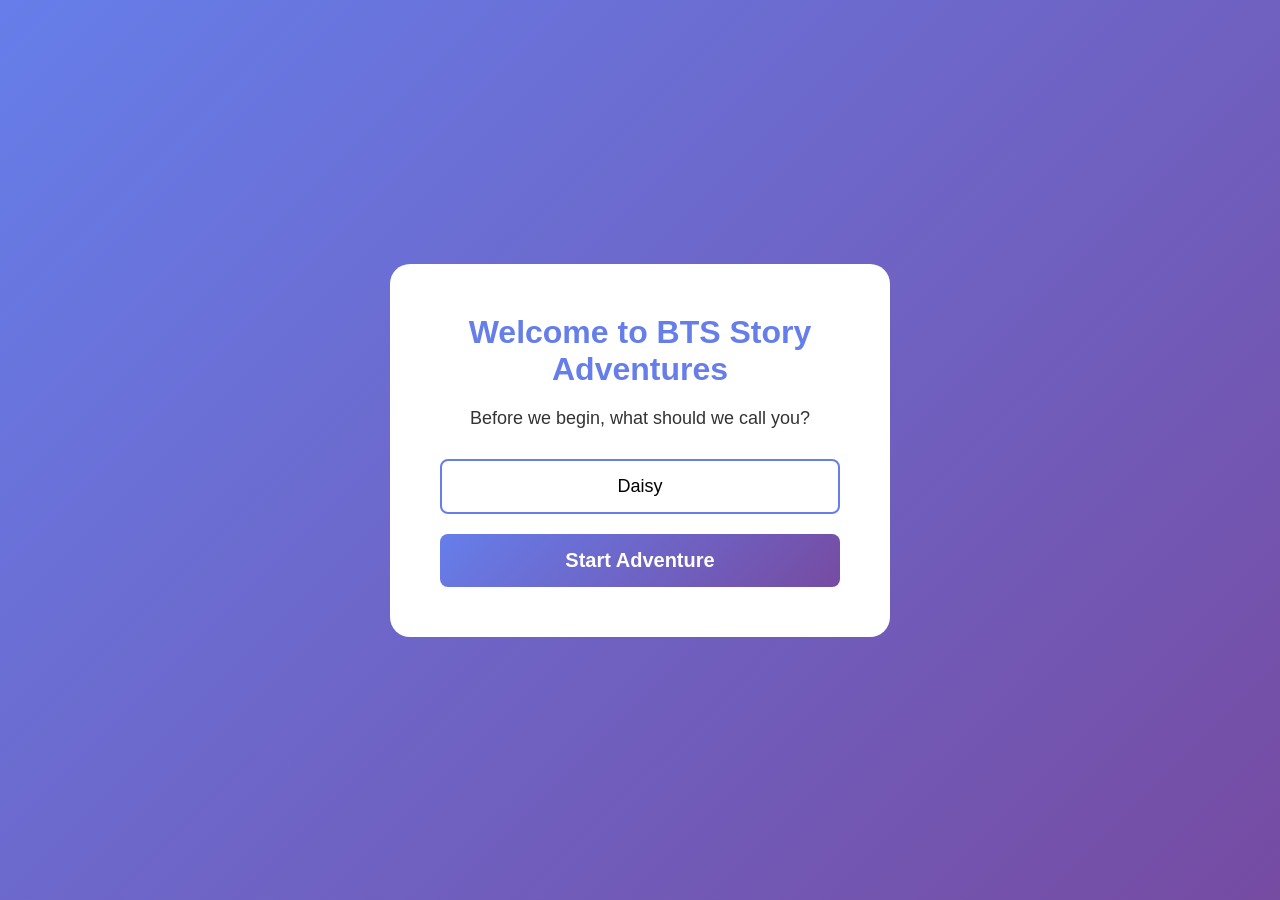
==== index.html @ e77302b9 "Initial commit" ====
<!DOCTYPE html>
<html lang="en">
<head>
    <meta charset="UTF-8">
    <meta name="viewport" content="width=device-width, initial-scale=1.0">
    <title>BTS Story Adventures</title>
    <link rel="stylesheet" href="styles.css">
</head>
<body>
    <div id="game-container">
        <!-- Background layer -->
        <div id="background"></div>

        <!-- Character sprites layer -->
        <div id="characters">
            <div id="char-left" class="character"></div>
            <div id="char-center" class="character"></div>
            <div id="char-right" class="character"></div>
        </div>

        <!-- UI Layer -->
        <div id="ui-layer">
            <!-- Top menu -->
            <div id="top-menu">
                <button id="menu-btn">Menu</button>
                <button id="save-btn">Save</button>
                <button id="load-btn">Load</button>
                <div id="romance-display"></div>
            </div>

            <!-- Text box -->
            <div id="text-box">
                <div id="speaker-name"></div>
                <div id="dialogue-text"></div>
                <div id="choices"></div>
            </div>

            <!-- Continue indicator -->
            <div id="continue-indicator">▼ Click to continue</div>
        </div>

        <!-- Menu overlay -->
        <div id="menu-overlay" class="hidden">
            <div id="menu-content">
                <h2>Menu</h2>
                <button id="resume-btn">Resume</button>
                <button id="restart-btn">Restart Story</button>
                <button id="close-menu-btn">Close</button>
            </div>
        </div>

        <!-- Character customization screen -->
        <div id="customization-screen">
            <div id="customization-content">
                <h1>Welcome to BTS Story Adventures</h1>
                <p>Before we begin, what should we call you?</p>
                <input type="text" id="player-name-input" placeholder="Enter your name" value="Daisy">
                <button id="start-game-btn" onclick="window.startGameDirect()">Start Adventure</button>
            </div>
        </div>
    </div>

    <script src="game.js"></script>
</body>
</html>
---- styles.css ----
* {
    margin: 0;
    padding: 0;
    box-sizing: border-box;
}

body {
    font-family: -apple-system, BlinkMacSystemFont, 'Segoe UI', Tahoma, Geneva, Verdana, sans-serif;
    overflow: hidden;
    -webkit-user-select: none;
    user-select: none;
    -webkit-tap-highlight-color: transparent;
    position: fixed;
    width: 100%;
    height: 100%;
}

#game-container {
    width: 100vw;
    height: 100vh;
    height: 100dvh; /* Dynamic viewport height for iOS */
    position: relative;
    background: #000;
    overflow: hidden;
}

/* Background layer */
#background {
    width: 100%;
    height: 100%;
    background-size: cover;
    background-position: center;
    background-repeat: no-repeat;
    position: absolute;
    top: 0;
    left: 0;
    transition: opacity 0.5s ease;
}

/* Characters layer */
#characters {
    width: 100%;
    height: 100%;
    position: absolute;
    top: 0;
    left: 0;
    pointer-events: none;
}

.character {
    position: absolute;
    bottom: 0;
    height: 80%;
    background-size: contain;
    background-position: bottom center;
    background-repeat: no-repeat;
    transition: opacity 0.3s ease;
    opacity: 0;
}

#char-left {
    left: 5%;
    width: 30%;
}

#char-center {
    left: 50%;
    transform: translateX(-50%);
    width: 35%;
}

#char-right {
    right: 5%;
    width: 30%;
}

.character.visible {
    opacity: 1;
}

/* UI Layer */
#ui-layer {
    position: absolute;
    top: 0;
    left: 0;
    width: 100%;
    height: 100%;
    pointer-events: none;
}

#ui-layer > * {
    pointer-events: auto;
}

/* Top menu */
#top-menu {
    position: absolute;
    top: 20px;
    right: 20px;
    display: flex;
    gap: 10px;
    align-items: center;
    z-index: 100;
}

@media (max-width: 768px) {
    #top-menu {
        top: 10px;
        right: 10px;
        gap: 5px;
        flex-wrap: wrap;
        max-width: 50%;
    }
}

#top-menu button {
    padding: 10px 20px;
    background: rgba(0, 0, 0, 0.7);
    color: white;
    border: 2px solid #fff;
    border-radius: 5px;
    cursor: pointer;
    font-size: 14px;
    transition: background 0.2s;
    -webkit-tap-highlight-color: transparent;
}

#top-menu button:hover {
    background: rgba(255, 255, 255, 0.2);
}

#top-menu button:active {
    background: rgba(255, 255, 255, 0.3);
}

@media (max-width: 768px) {
    #top-menu button {
        padding: 8px 12px;
        font-size: 12px;
        border-width: 1px;
    }
}

#romance-display {
    background: rgba(0, 0, 0, 0.8);
    color: white;
    padding: 10px 15px;
    border-radius: 5px;
    font-size: 12px;
    max-width: 300px;
}

@media (max-width: 768px) {
    #romance-display {
        padding: 6px 10px;
        font-size: 10px;
        max-width: 200px;
        word-break: break-word;
    }
}

/* Text box */
#text-box {
    position: absolute;
    bottom: 20px;
    left: 50%;
    transform: translateX(-50%);
    width: 90%;
    max-width: 1000px;
    background: rgba(0, 0, 0, 0.85);
    border: 3px solid #fff;
    border-radius: 10px;
    padding: 20px;
    color: white;
}

@media (max-width: 768px) {
    #text-box {
        width: 95%;
        padding: 15px;
        bottom: 10px;
        border-width: 2px;
    }
}

#speaker-name {
    font-size: 18px;
    font-weight: bold;
    color: #ff69b4;
    margin-bottom: 10px;
    text-transform: uppercase;
}

#dialogue-text {
    font-size: 16px;
    line-height: 1.6;
    min-height: 60px;
}

@media (max-width: 768px) {
    #speaker-name {
        font-size: 16px;
        margin-bottom: 8px;
    }

    #dialogue-text {
        font-size: 14px;
        line-height: 1.5;
        min-height: 50px;
    }
}

#choices {
    margin-top: 20px;
    display: flex;
    flex-direction: column;
    gap: 10px;
}

.choice-btn {
    padding: 12px 20px;
    background: linear-gradient(135deg, #667eea 0%, #764ba2 100%);
    color: white;
    border: none;
    border-radius: 8px;
    cursor: pointer;
    font-size: 16px;
    text-align: left;
    transition: transform 0.2s, box-shadow 0.2s;
    -webkit-tap-highlight-color: transparent;
}

.choice-btn:hover {
    transform: translateY(-2px);
    box-shadow: 0 5px 15px rgba(102, 126, 234, 0.4);
}

.choice-btn:active {
    transform: scale(0.98);
}

@media (max-width: 768px) {
    .choice-btn {
        padding: 14px 18px;
        font-size: 15px;
        touch-action: manipulation;
    }
}

.choice-btn.romance {
    background: linear-gradient(135deg, #f093fb 0%, #f5576c 100%);
}

/* Continue indicator */
#continue-indicator {
    position: absolute;
    bottom: 15px;
    right: 30px;
    color: white;
    font-size: 14px;
    animation: bounce 1s infinite;
    opacity: 0;
    pointer-events: none;
}

#continue-indicator.visible {
    opacity: 1;
}

@keyframes bounce {
    0%, 100% { transform: translateY(0); }
    50% { transform: translateY(-5px); }
}

/* Menu overlay */
#menu-overlay {
    position: absolute;
    top: 0;
    left: 0;
    width: 100%;
    height: 100%;
    background: rgba(0, 0, 0, 0.9);
    display: flex;
    justify-content: center;
    align-items: center;
    z-index: 1000;
}

#menu-content {
    background: #222;
    padding: 40px;
    border-radius: 15px;
    border: 3px solid #fff;
    text-align: center;
}

#menu-content h2 {
    color: white;
    margin-bottom: 30px;
    font-size: 32px;
}

#menu-content button {
    display: block;
    width: 200px;
    margin: 15px auto;
    padding: 15px;
    background: linear-gradient(135deg, #667eea 0%, #764ba2 100%);
    color: white;
    border: none;
    border-radius: 8px;
    cursor: pointer;
    font-size: 18px;
    transition: transform 0.2s;
}

#menu-content button:hover {
    transform: scale(1.05);
}

/* Customization screen */
#customization-screen {
    position: absolute;
    top: 0;
    left: 0;
    width: 100%;
    height: 100%;
    background: linear-gradient(135deg, #667eea 0%, #764ba2 100%);
    display: flex;
    justify-content: center;
    align-items: center;
    z-index: 2000;
}

#customization-content {
    background: white;
    padding: 50px;
    border-radius: 20px;
    text-align: center;
    max-width: 500px;
    width: 90%;
}

@media (max-width: 768px) {
    #customization-content {
        padding: 30px 20px;
        width: 85%;
    }

    #customization-content h1 {
        font-size: 24px !important;
    }

    #customization-content p {
        font-size: 16px !important;
    }
}

#customization-content h1 {
    color: #667eea;
    margin-bottom: 20px;
    font-size: 32px;
}

#customization-content p {
    color: #333;
    margin-bottom: 30px;
    font-size: 18px;
}

#player-name-input {
    width: 100%;
    padding: 15px;
    font-size: 18px;
    border: 2px solid #667eea;
    border-radius: 8px;
    margin-bottom: 20px;
    text-align: center;
}

#start-game-btn {
    width: 100%;
    padding: 15px;
    background: linear-gradient(135deg, #667eea 0%, #764ba2 100%);
    color: white;
    border: none;
    border-radius: 8px;
    cursor: pointer;
    font-size: 20px;
    font-weight: bold;
    transition: transform 0.2s;
}

#start-game-btn:hover {
    transform: scale(1.05);
}

.hidden {
    display: none !important;
}
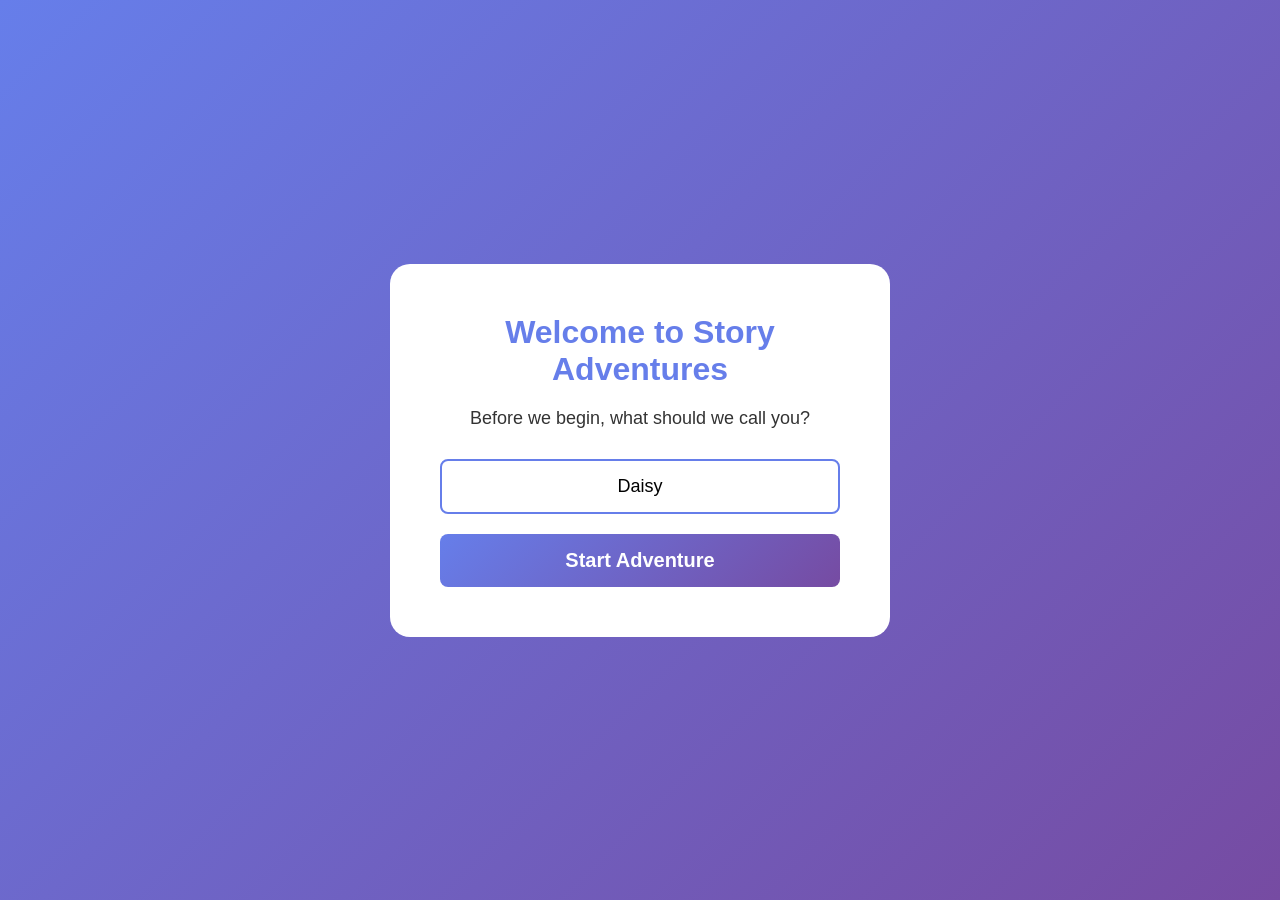
==== commit 5061024e: "Update index.html" ====
--- a/index.html
+++ b/index.html
@@ -3,7 +3,7 @@
 <head>
     <meta charset="UTF-8">
     <meta name="viewport" content="width=device-width, initial-scale=1.0">
-    <title>BTS Story Adventures</title>
+    <title>Story Adventures</title>
     <link rel="stylesheet" href="styles.css">
 </head>
 <body>
@@ -52,7 +52,7 @@
         <!-- Character customization screen -->
         <div id="customization-screen">
             <div id="customization-content">
-                <h1>Welcome to BTS Story Adventures</h1>
+                <h1>Welcome to Story Adventures</h1>
                 <p>Before we begin, what should we call you?</p>
                 <input type="text" id="player-name-input" placeholder="Enter your name" value="Daisy">
                 <button id="start-game-btn" onclick="window.startGameDirect()">Start Adventure</button>
